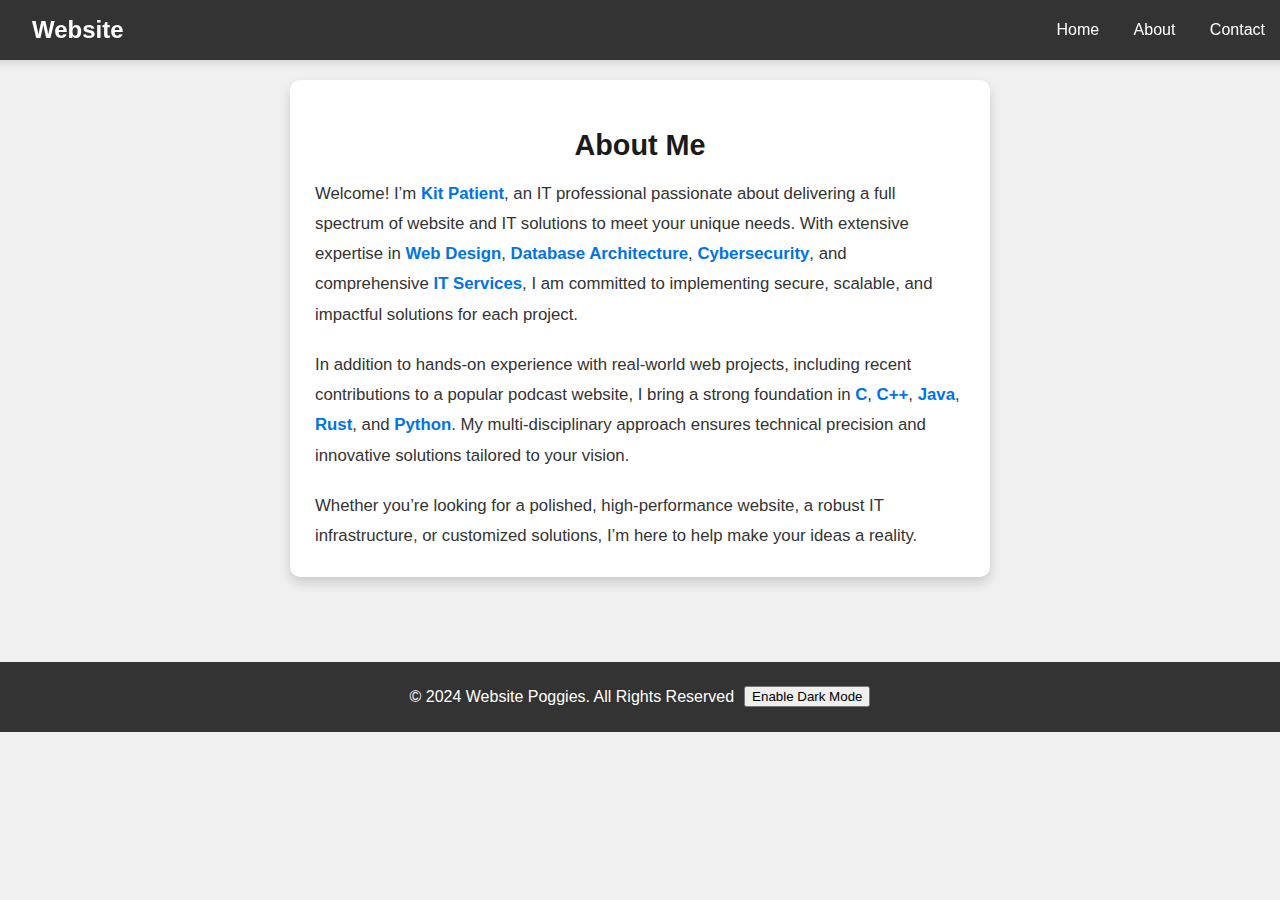
==== about.html @ 4ff8c266 "Initial Commit" ====
<!DOCTYPE html>
<html>
    <head>
        <meta charset="UTF-8">
        <meta name="viewport" content="width=device-width, initial-scale=1.0">
        <title>Website Poggies</title>
        <link rel="stylesheet" href="styles/header.css">
        <link rel="stylesheet" href="styles/footer.css">

        <link rel="stylesheet" href="styles/animations/spin.css">
        <link rel="stylesheet" href="styles/animations/colorChange.css">

        <style>
            body {
                font-family: Arial, sans-serif;
                display: flex;
                flex-direction: column;
                align-items: center;
                min-height: 100vh;
                margin: 0;
                background-color: #f0f0f0;
                color: #333;
            }

            body.dark-mode {
                background-color: #333;
                color: #f0f0f0;
            }

            .description-box {
                max-width: 650px;
                margin: 80px auto 85px auto;
                padding: 25px;
                background-color: #ffffff;
                color: #333;
                border-radius: 10px;
                box-shadow: 0 6px 12px rgba(0, 0, 0, 0.15);
                font-family: Arial, sans-serif;
            }

            .dark-mode .description-box {
                background-color: #2d2d2d;
                color: #e0e0e0;
            }

            .description-box-title {
                text-align: center;
                font-size: 1.8em;
                font-weight: bold;
                color: #1a1a1a;
                margin-bottom: 15px;
            }

            .dark-mode .description-box-title {
                color: #ffffff;
            }
            
            .description-box-text {
                line-height: 1.8;
                font-size: 1.05em;
                margin-bottom: 1.2em;
            }

            .description-box-text strong {
                color: #0073e6;
            }

            .dark-mode .description-box-text strong {
                color: #58a6ff;
            }

            .description-box-text:last-child {
                margin-bottom: 0;
            }

          </style>
    </head>
    <body>

        <header class="header">
            <div class="logo">Website</div>
            
            <nav class="nav-links">
                <a href="index.html">Home</a>
                <a href="about.html">About</a>
                <a href="#contact">Contact</a>
            </nav>
        </header>
        
        <div class="description-box" id="about">
            <h2 class="description-box-title">About Me</h2>
            <p class="description-box-text">
                Welcome! I’m <strong>Kit Patient</strong>, an IT professional passionate about delivering a full spectrum of website and IT solutions to meet your unique needs. With extensive expertise in <strong>Web Design</strong>, <strong>Database Architecture</strong>, <strong>Cybersecurity</strong>, and comprehensive <strong>IT Services</strong>, I am committed to implementing secure, scalable, and impactful solutions for each project.
            </p>
            <p class="description-box-text">
                In addition to hands-on experience with real-world web projects, including recent contributions to a popular podcast website, I bring a strong foundation in <strong>C</strong>, <strong>C++</strong>, <strong>Java</strong>, <strong>Rust</strong>, and <strong>Python</strong>. My multi-disciplinary approach ensures technical precision and innovative solutions tailored to your vision.
            </p>
            <p class="description-box-text">
                Whether you’re looking for a polished, high-performance website, a robust IT infrastructure, or customized solutions, I’m here to help make your ideas a reality.
            </p>
        </div>
        

        <footer class="footer">
            <p>&copy; 2024 Website Poggies. All Rights Reserved</p>
            <button id="darkModeToggle">Enable Dark Mode</button>
        </footer>

        <script type="text/javascript" src="scripts/darkmode.js"></script>

    </body>
</html>
---- styles/header.css ----
.header {
    width: 100%;
    background-color: #333;
    padding: 16px;
    box-shadow: 0px 4px 6px rgba(0,0,0,0.1);
    color: white;
    display: flex;
    justify-content: space-between;
    align-items: center;
    position: fixed;
    top: 0;
    z-index: 10;
}

.header .logo {
    padding-left: 2.5%;
    font-size: 1.5em;
    font-weight: bold;    
}

.header .nav-links a {
    color: white;
    text-decoration: none;
    margin: 0 15px;
    font-size: 1em;
    transition: color 0.3s;
}

.header .nav-links a:hover {
    color: #ddd;
}
---- styles/footer.css ----
.footer {
    width: 100%;
    background-color: #333;
    color: white;
    text-align:  center;
    padding: 10px;
    display: flex;
    gap: 10px;
    align-items: center;
    justify-content: center;
}
---- styles/animations/spin.css ----
@keyframes spin {
    from { transform: rotate(0deg); }
    to { transform: rotate(360deg); }
}
---- styles/animations/colorChange.css ----
@keyframes colorChange {
    0% { color: #ff0000; }
    25% { color: #00ff00; }
    50% { color: #0000ff; }
    75% { color: #ffff00; }
    100% { color: #ff0000; }
}
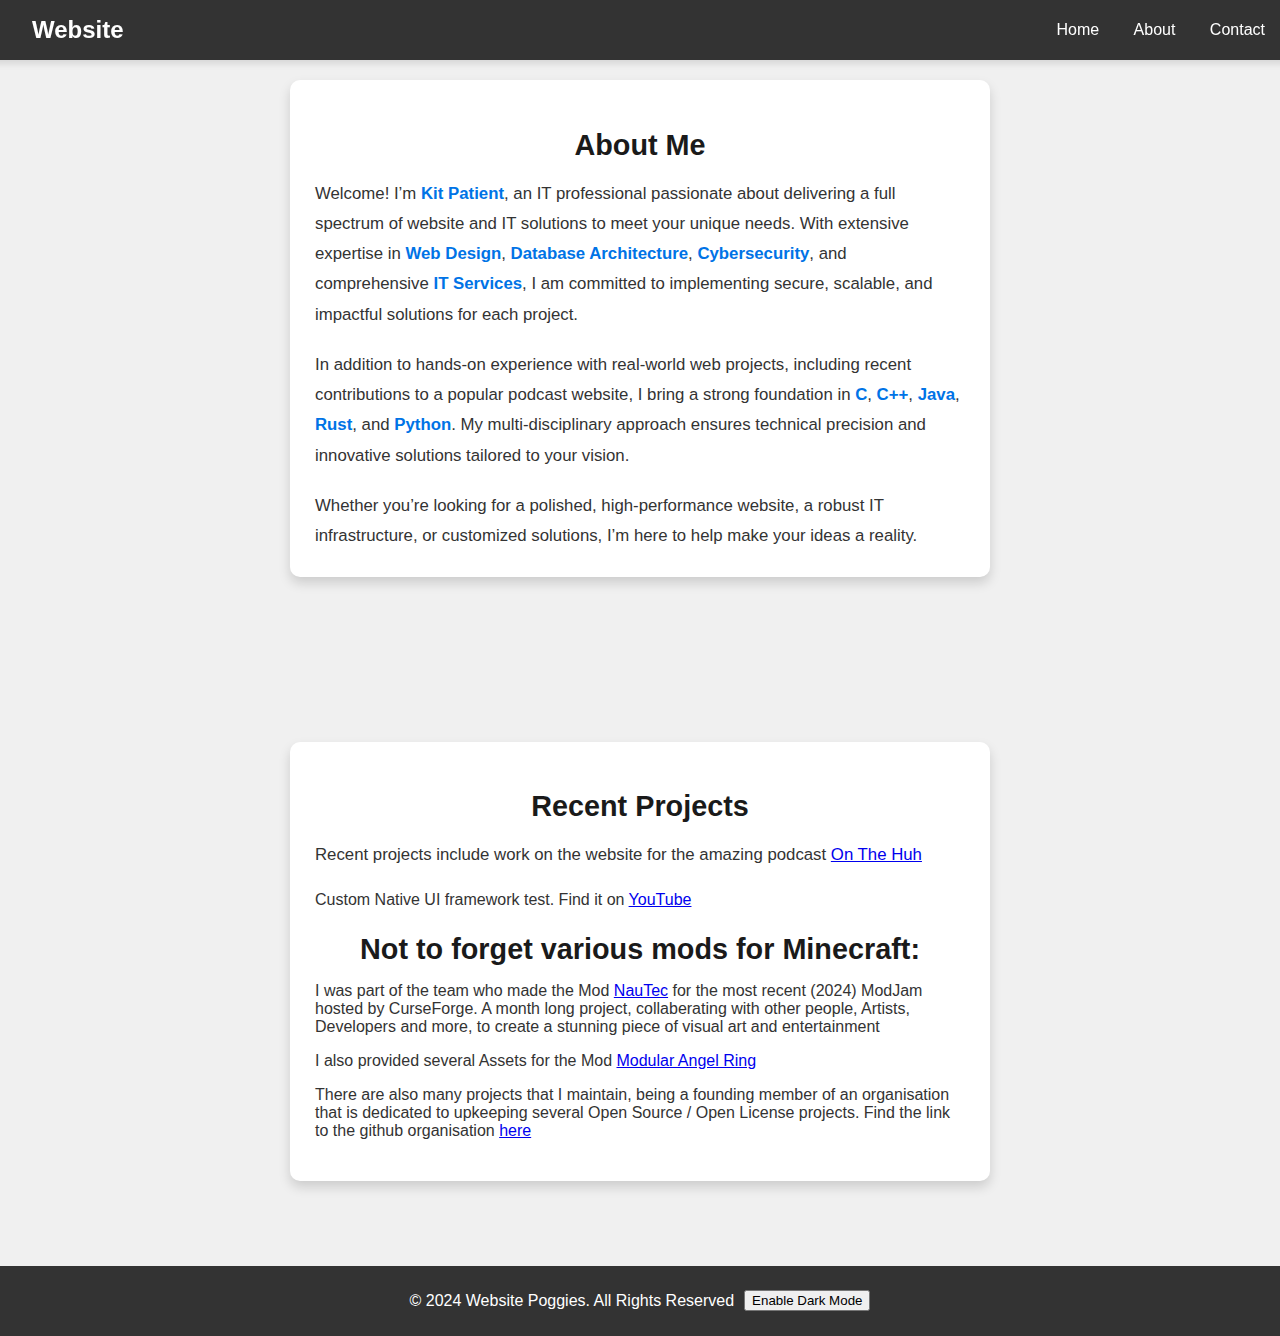
==== commit e7f4ff24: "Update Contents" ====
--- a/about.html
+++ b/about.html
@@ -83,7 +83,7 @@
             <nav class="nav-links">
                 <a href="index.html">Home</a>
                 <a href="about.html">About</a>
-                <a href="#contact">Contact</a>
+                <a href="contact.html">Contact</a>
             </nav>
         </header>
         
@@ -101,6 +101,27 @@
         </div>
         
 
+        <div class="description-box" id="recent-projects">
+            <h2 class="description-box-title">Recent Projects</h2>
+            <p class="description-box-text">
+                Recent projects include work on the website for the amazing podcast <a href="https://www.onthehuh.org/about">On The Huh</a>
+            </p>
+            <div class="video-container">
+                <p>Custom Native UI framework test. Find it on <a href="https://youtu.be/IgSbGy1h3LU" target="_blank" class="video-link">YouTube</a></p>
+            </div>
+            <div>
+                <h2 class="description-box-title">
+                    Not to forget various mods for Minecraft: 
+                </h2>
+                <p>
+                    
+                </p>
+                        <p>I was part of the team who made the Mod <a href="https://www.curseforge.com/minecraft/mc-mods/nautec">NauTec</a> for the most recent (2024) ModJam hosted by CurseForge. A month long project, collaberating with other people, Artists, Developers and more, to create a stunning piece of visual art and entertainment</p>
+                        <p>I also provided several Assets for the Mod <a href="https://www.curseforge.com/minecraft/mc-mods/modular-angel-ring">Modular Angel Ring</a></p>
+                        <p>There are also many projects that I maintain, being a founding member of an organisation that is dedicated to upkeeping several Open Source / Open License projects. Find the link to the github organisation <a href="https://github.com/Porting-Dead-Mods">here</a></p>
+            </div> 
+        </div>
+
         <footer class="footer">
             <p>&copy; 2024 Website Poggies. All Rights Reserved</p>
             <button id="darkModeToggle">Enable Dark Mode</button>
--- a/styles/header.css
+++ b/styles/header.css
@@ -12,10 +12,13 @@
     z-index: 10;
 }
 
+
 .header .logo {
+    text-decoration: none;
+    font-size: 1.5em;
+    color: white;
+    font-weight: bold;
     padding-left: 2.5%;
-    font-size: 1.5em;
-    font-weight: bold;    
 }
 
 .header .nav-links a {
--- a/styles/footer.css
+++ b/styles/footer.css
@@ -3,7 +3,7 @@
     background-color: #333;
     color: white;
     text-align:  center;
-    padding: 10px;
+    padding: 10px 0;
     display: flex;
     gap: 10px;
     align-items: center;
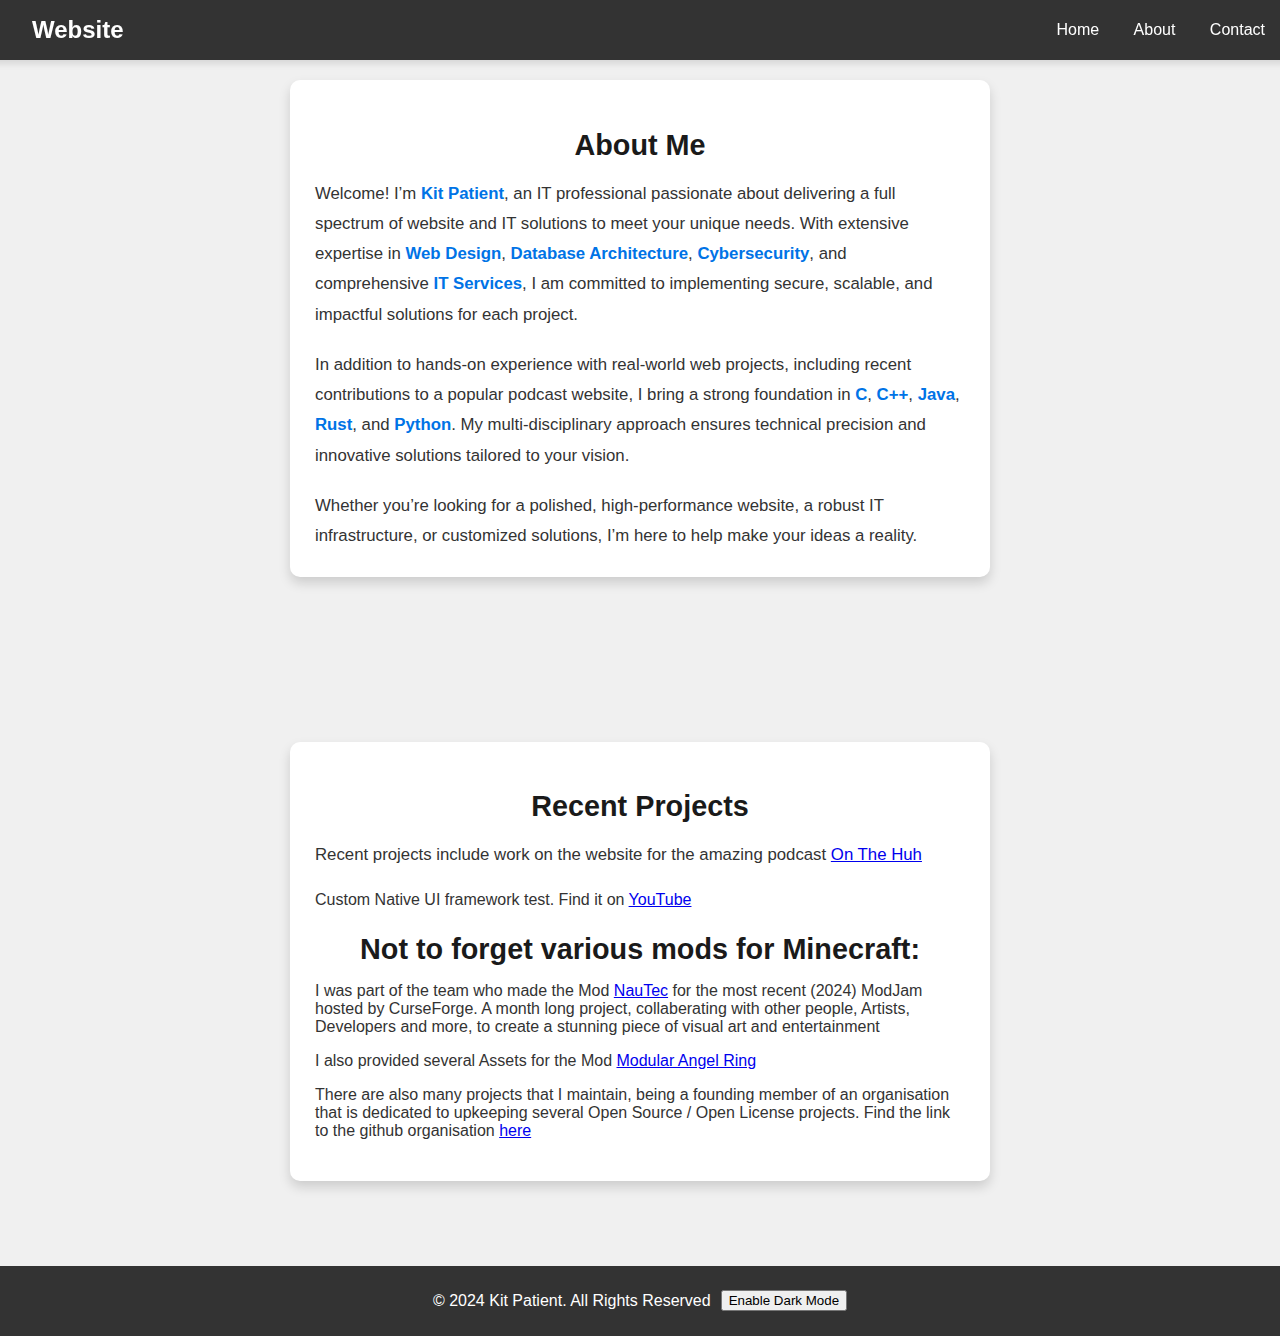
==== commit 2b784161: "Update Copyright" ====
--- a/about.html
+++ b/about.html
@@ -3,7 +3,7 @@
     <head>
         <meta charset="UTF-8">
         <meta name="viewport" content="width=device-width, initial-scale=1.0">
-        <title>Website Poggies</title>
+        <title>Kit Connect</title>
         <link rel="stylesheet" href="styles/header.css">
         <link rel="stylesheet" href="styles/footer.css">
 
@@ -78,7 +78,7 @@
     <body>
 
         <header class="header">
-            <div class="logo">Website</div>
+            <a class="logo" href="index.html">Website</a>
             
             <nav class="nav-links">
                 <a href="index.html">Home</a>
@@ -123,7 +123,7 @@
         </div>
 
         <footer class="footer">
-            <p>&copy; 2024 Website Poggies. All Rights Reserved</p>
+            <p>&copy; 2024 Kit Patient. All Rights Reserved</p>
             <button id="darkModeToggle">Enable Dark Mode</button>
         </footer>
 
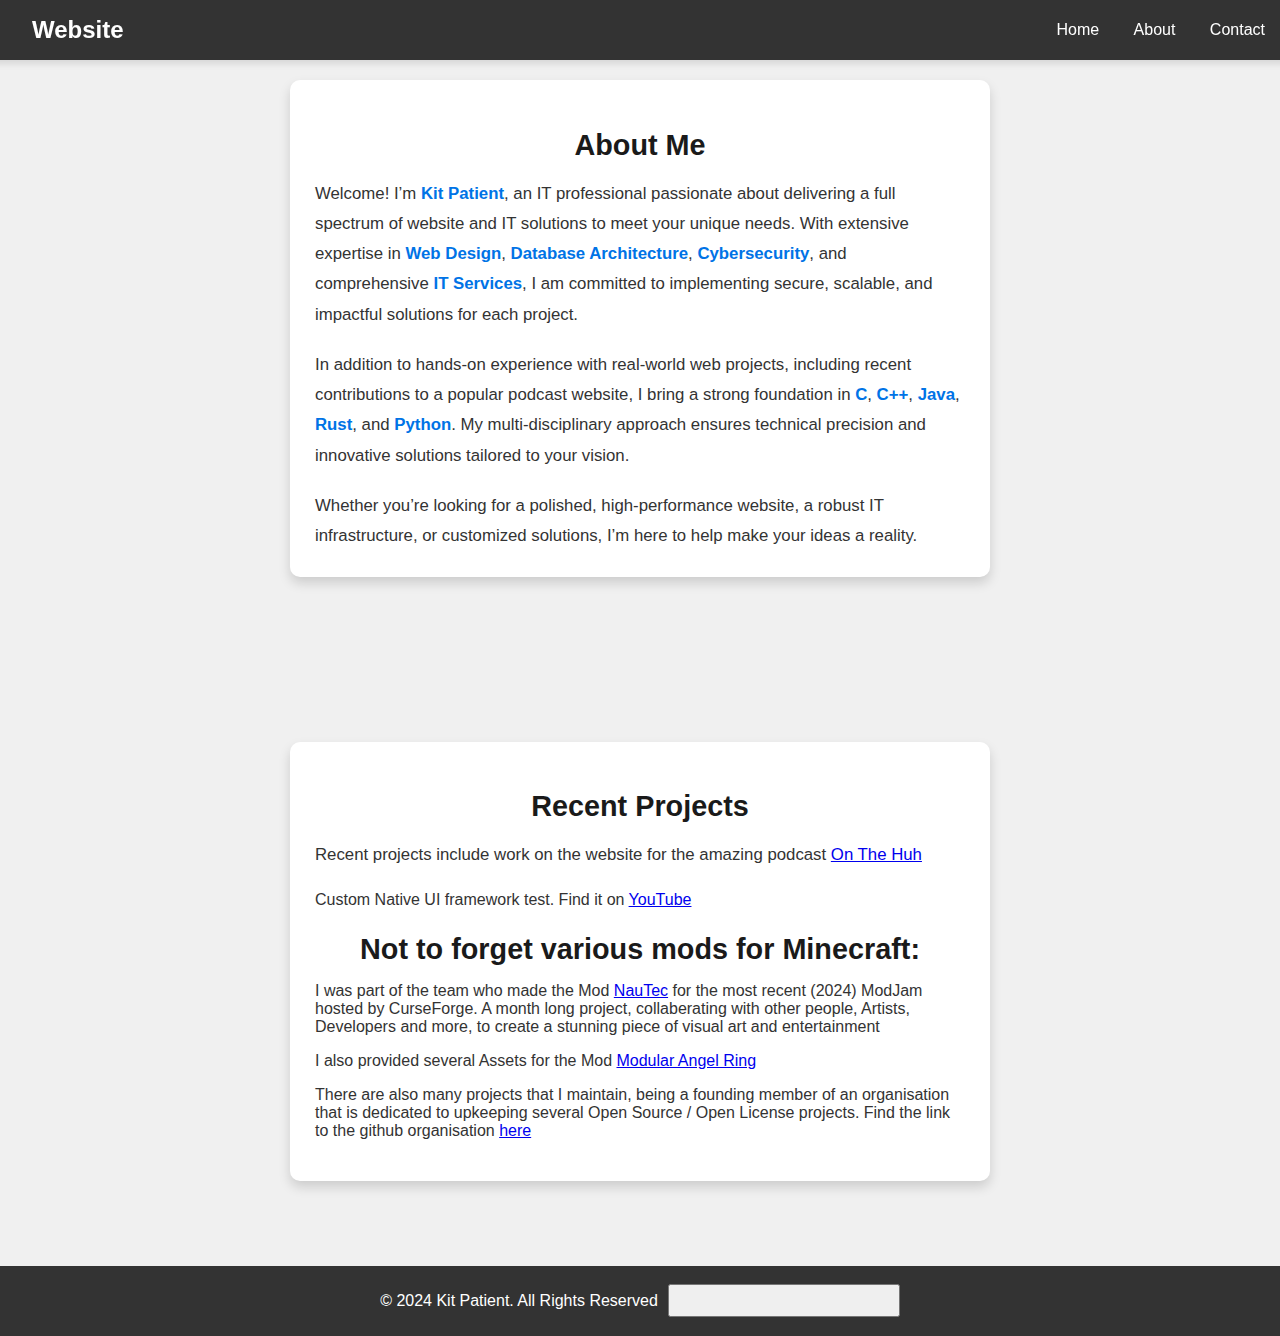
==== commit c705a0ef: "Add Dark-Mode Icon" ====
--- a/about.html
+++ b/about.html
@@ -9,6 +9,9 @@
 
         <link rel="stylesheet" href="styles/animations/spin.css">
         <link rel="stylesheet" href="styles/animations/colorChange.css">
+
+        <!-- Material Icons -->
+        <link rel="stylesheet" href="https://fonts.googleapis.com/icon?family=Material+Icons" />
 
         <style>
             body {
@@ -124,7 +127,9 @@
 
         <footer class="footer">
             <p>&copy; 2024 Kit Patient. All Rights Reserved</p>
-            <button id="darkModeToggle">Enable Dark Mode</button>
+            <button id="darkModeToggle" onclick="toggleDarkMode()">
+                <span class="material-icons" id="darkModeIcon">dark_mode</span>
+            </button>
         </footer>
 
         <script type="text/javascript" src="scripts/darkmode.js"></script>
